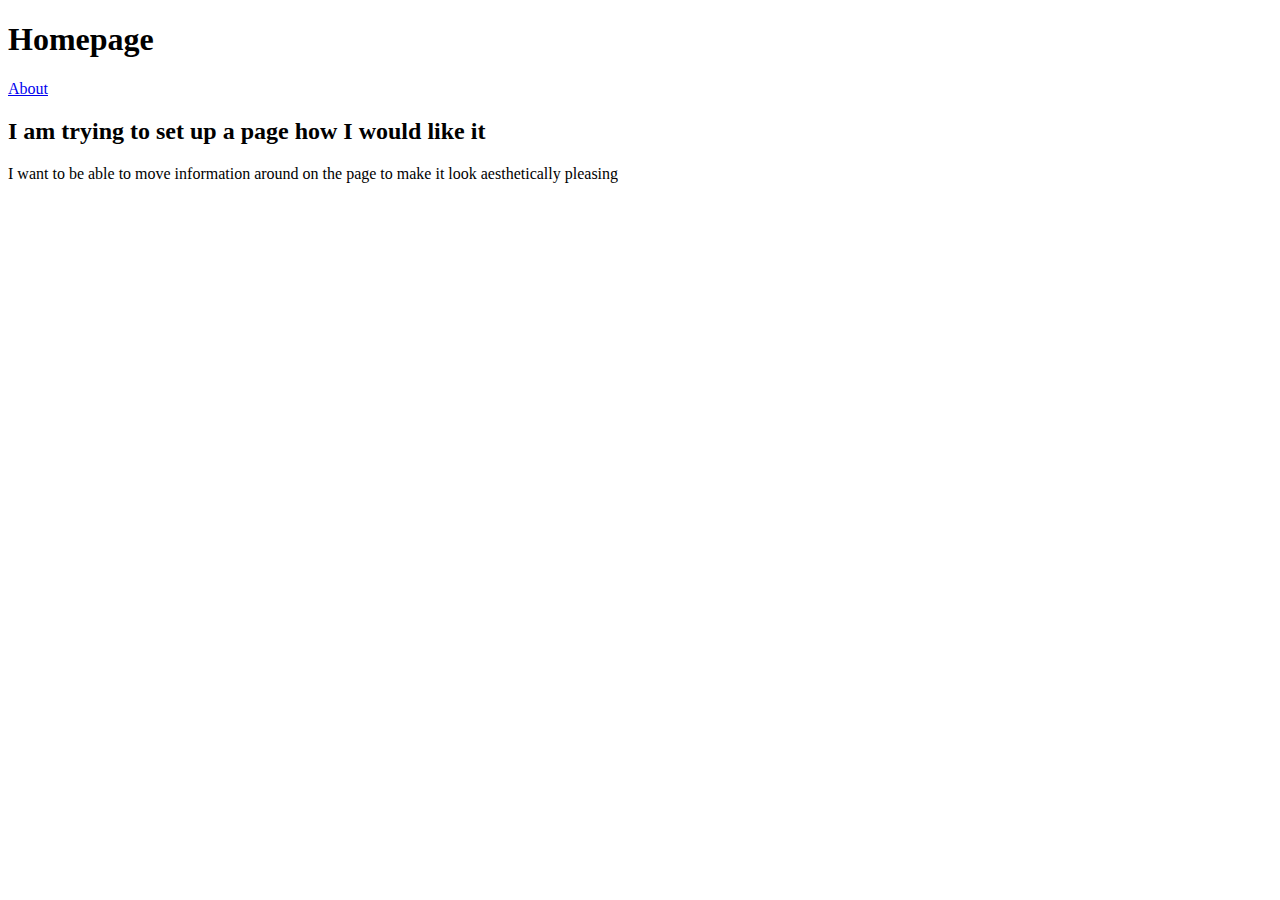
==== index.html @ 8fe758a9 "first commit" ====
<!DOCTYPE html>
<html lang="en">
<head>
    <meta charset="UTF-8">
    <meta http-equiv="X-UA-Compatible" content="IE=edge">
    <meta name="viewport" content="width=device-width, initial-scale=1.0">
    <title>Test Page</title>
</head>
<body>
    <h1>Homepage</h1>
	<a href="about.html">About</a>
    <h2>I am trying to set up a page how I would like it</h2>
    <p>I want to be able to move information around on the page to make it look aesthetically pleasing</p>
</body>
</html>
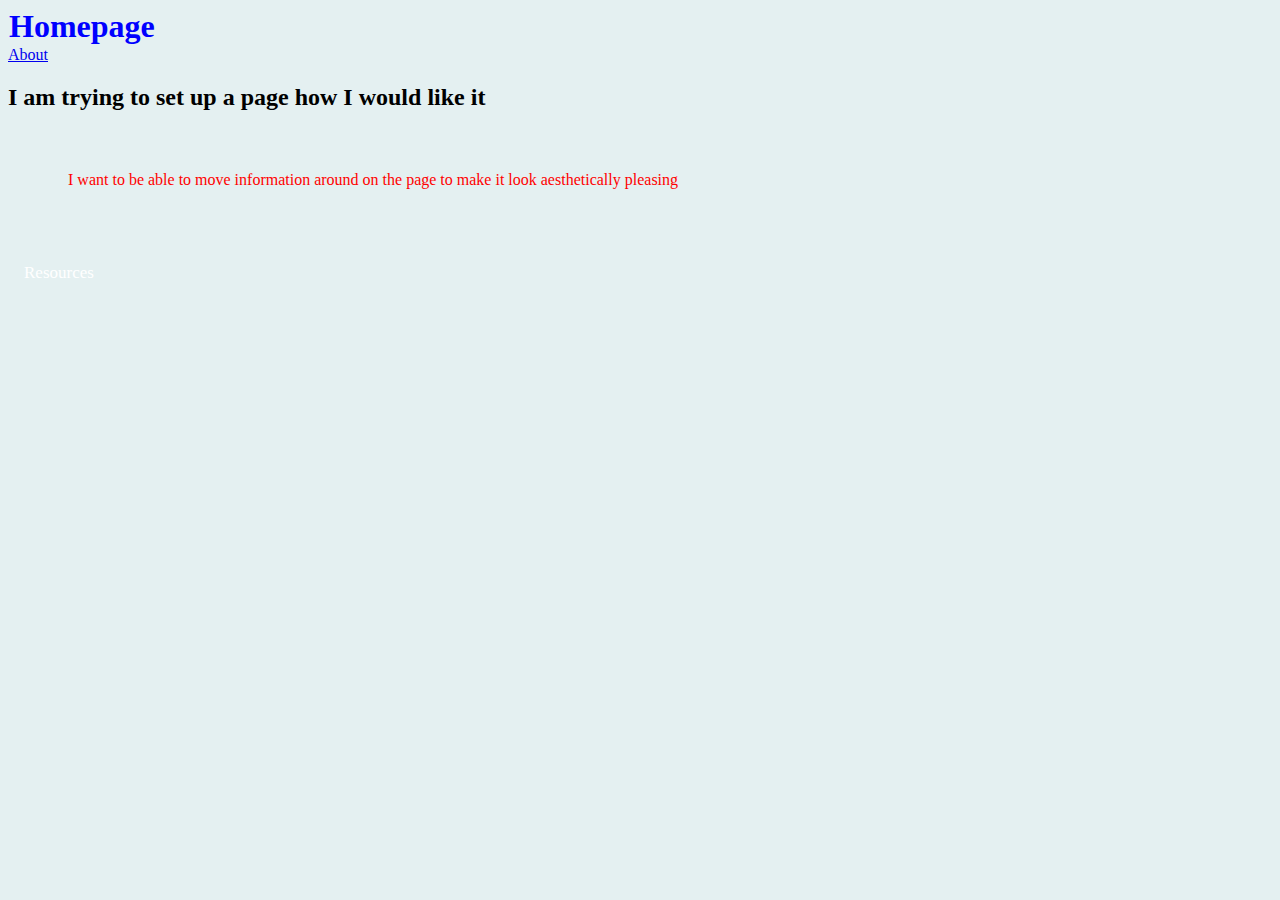
==== commit 571a1b27: "git commit -ammend" ====
--- a/index.html
+++ b/index.html
@@ -4,6 +4,7 @@
     <meta charset="UTF-8">
     <meta http-equiv="X-UA-Compatible" content="IE=edge">
     <meta name="viewport" content="width=device-width, initial-scale=1.0">
+    <link rel="stylesheet" href="style.css">
     <title>Test Page</title>
 </head>
 <body>
@@ -11,5 +12,16 @@
 	<a href="about.html">About</a>
     <h2>I am trying to set up a page how I would like it</h2>
     <p>I want to be able to move information around on the page to make it look aesthetically pleasing</p>
+
+    <div class="dropdown">
+        <button class="dropbtn">Resources</button>
+        <div class="dropdown-content">
+          <a href="#">Link 1</a>
+          <a href="#">Link 2</a>
+          <a href="#">Link 3</a>
+        </div>
+      </div>
+
+
 </body>
 </html> --- a/style.css
+++ b/style.css
@@ -0,0 +1,134 @@
+body {
+    background-color: rgb(228, 240, 241);
+  }
+  h1 {
+    color: blue;
+    margin: 1px;
+  }
+  p {
+    color: red;
+    margin: 60px;
+  }
+
+.center {
+    display: block;
+    margin-left: auto;
+    margin-right: auto;
+    width: 50%;
+  }
+
+/* Add a black background color to the top navigation */
+.topnav {
+  background-color: #333;
+  overflow: hidden;
+}
+
+/* Style the links inside the navigation bar */
+.topnav a {
+  float: left;
+  display: block;
+  color: #f2f2f2;
+  text-align: center;
+  padding: 14px 16px;
+  text-decoration: none;
+  font-size: 17px;
+}
+
+/* Add an active class to highlight the current page */
+.active {
+  background-color: #04AA6D;
+  color: white;
+}
+
+/* Hide the link that should open and close the topnav on small screens */
+.topnav .icon {
+  display: none;
+}
+
+/* Dropdown container - needed to position the dropdown content */
+.dropdown {
+  float: left;
+  overflow: hidden;
+}
+
+/* Style the dropdown button to fit inside the topnav */
+.dropdown .dropbtn {
+  font-size: 17px;
+  border: none;
+  outline: none;
+  color: white;
+  padding: 14px 16px;
+  background-color: inherit;
+  font-family: inherit;
+  margin: 0;
+}
+
+/* Style the dropdown content (hidden by default) */
+.dropdown-content {
+  display: none;
+  position: absolute;
+  background-color: #f9f9f9;
+  min-width: 160px;
+  box-shadow: 0px 8px 16px 0px rgba(0,0,0,0.2);
+  z-index: 1;
+}
+
+/* Style the links inside the dropdown */
+.dropdown-content a {
+  float: none;
+  color: black;
+  padding: 12px 16px;
+  text-decoration: none;
+  display: block;
+  text-align: left;
+}
+
+/* Add a dark background on topnav links and the dropdown button on hover */
+.topnav a:hover, .dropdown:hover .dropbtn {
+  background-color: #555;
+  color: white;
+}
+
+/* Add a grey background to dropdown links on hover */
+.dropdown-content a:hover {
+  background-color: #ddd;
+  color: black;
+}
+
+/* Show the dropdown menu when the user moves the mouse over the dropdown button */
+.dropdown:hover .dropdown-content {
+  display: block;
+}
+
+/* When the screen is less than 600 pixels wide, hide all links, except for the first one ("Home"). Show the link that contains should open and close the topnav (.icon) */
+@media screen and (max-width: 600px) {
+  .topnav a:not(:first-child), .dropdown .dropbtn {
+    display: none;
+  }
+  .topnav a.icon {
+    float: right;
+    display: block;
+  }
+}
+
+/* The "responsive" class is added to the topnav with JavaScript when the user clicks on the icon. This class makes the topnav look good on small screens (display the links vertically instead of horizontally) */
+@media screen and (max-width: 600px) {
+  .topnav.responsive {position: relative;}
+  .topnav.responsive a.icon {
+    position: absolute;
+    right: 0;
+    top: 0;
+  }
+  .topnav.responsive a {
+    float: none;
+    display: block;
+    text-align: left;
+  }
+  .topnav.responsive .dropdown {float: none;}
+  .topnav.responsive .dropdown-content {position: relative;}
+  .topnav.responsive .dropdown .dropbtn {
+    display: block;
+    width: 100%;
+    text-align: left;
+  }
+}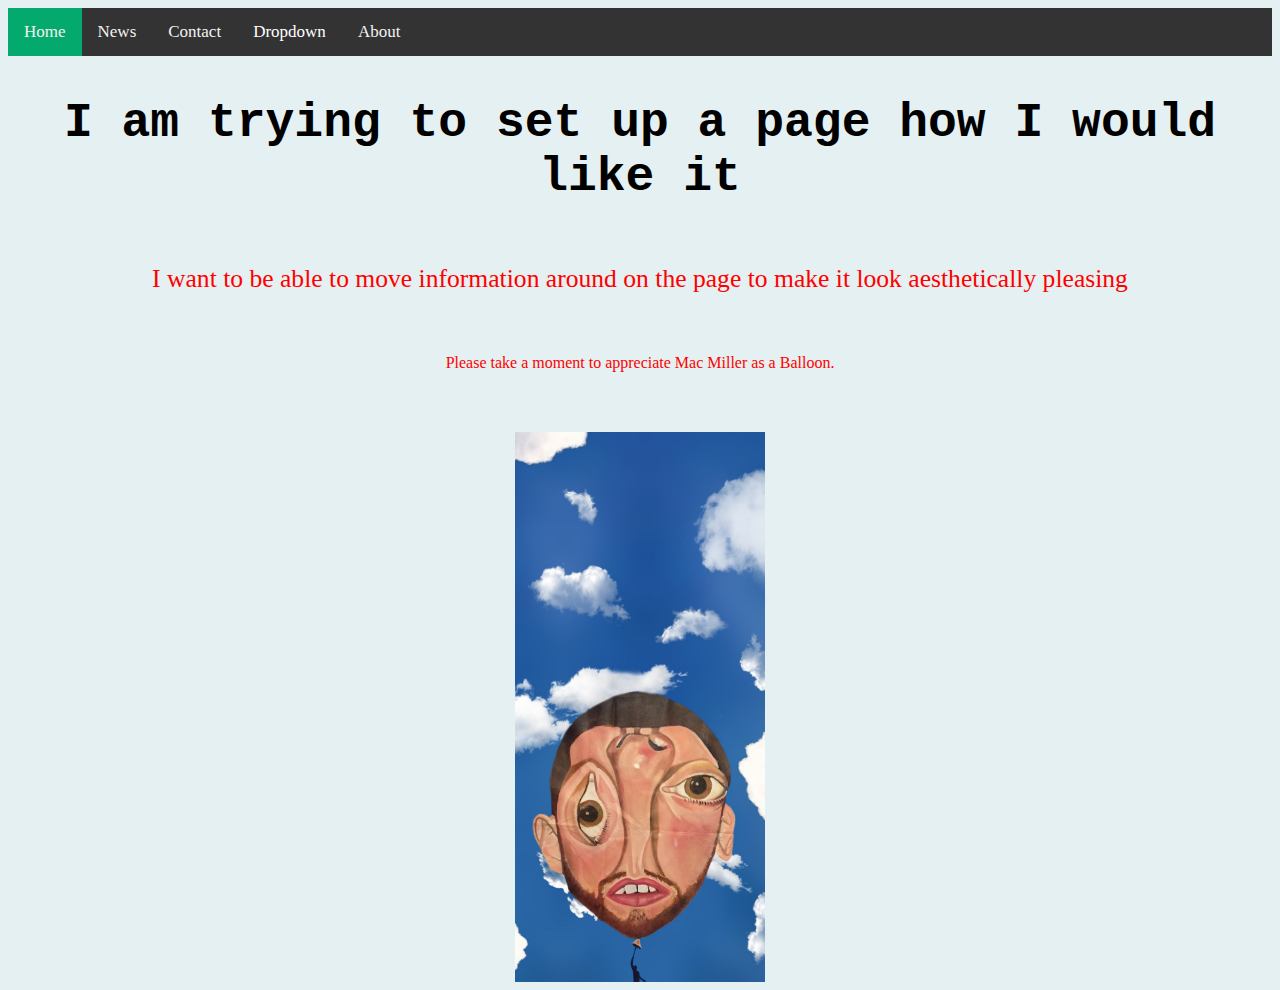
==== commit 5431e560: "yes" ====
--- a/index.html
+++ b/index.html
@@ -8,20 +8,34 @@
     <title>Test Page</title>
 </head>
 <body>
-    <h1>Homepage</h1>
-	<a href="about.html">About</a>
-    <h2>I am trying to set up a page how I would like it</h2>
-    <p>I want to be able to move information around on the page to make it look aesthetically pleasing</p>
+  <div class="topnav" id="myTopnav">
+    <a href="#home" class="active">Home</a>
+    <a href="#news">News</a>
+    <a href="#contact">Contact</a>
+    <div class="dropdown">
+      <button class="dropbtn">Dropdown
+        <i class="fa fa-caret-down"></i>
+      </button>
+      <div class="dropdown-content">
+        <a href="#">Option 1</a>
+        <a href="#">Gallery</a>
+        <a href="#">Contact Me</a>
+      </div>
+    </div>
+    <a href="about.html">About</a>
+    <a href="javascript:void(0);" class="icon" onclick="myFunction()">&#9776;</a>
+  </div>
 
-    <div class="dropdown">
-        <button class="dropbtn">Resources</button>
-        <div class="dropdown-content">
-          <a href="#">Link 1</a>
-          <a href="#">Link 2</a>
-          <a href="#">Link 3</a>
-        </div>
-      </div>
+    <h2 style="font-family:courier; text-align: center; font-size: 300%;">I am trying to set up a page how I would like it</h2>
+    <p style="text-align: center; font-size: 160%;">I want to be able to move information around on the page to make it look aesthetically pleasing</p>
+    <p style="text-align: center">Please take a moment to appreciate Mac Miller as a Balloon.</p>
+    <img src="1HAG2WN.jpg" alt="Mac as a Balloon" class="center" style="width:250px;height:550px;" usemap="#workmap">
+    <map name="workmap">
+      <area shape="circle" coords="125, 375, 110" alt ="Mac's Website" href="https://www.macmillerswebsite.com/">
+    </map>
 
 
+
+    
 </body>
 </html> --- a/style.css
+++ b/style.css
@@ -10,6 +10,7 @@
     margin: 60px;
   }
 
+
 .center {
     display: block;
     margin-left: auto;
@@ -21,6 +22,7 @@
 .topnav {
   background-color: #333;
   overflow: hidden;
+
 }
 
 /* Style the links inside the navigation bar */
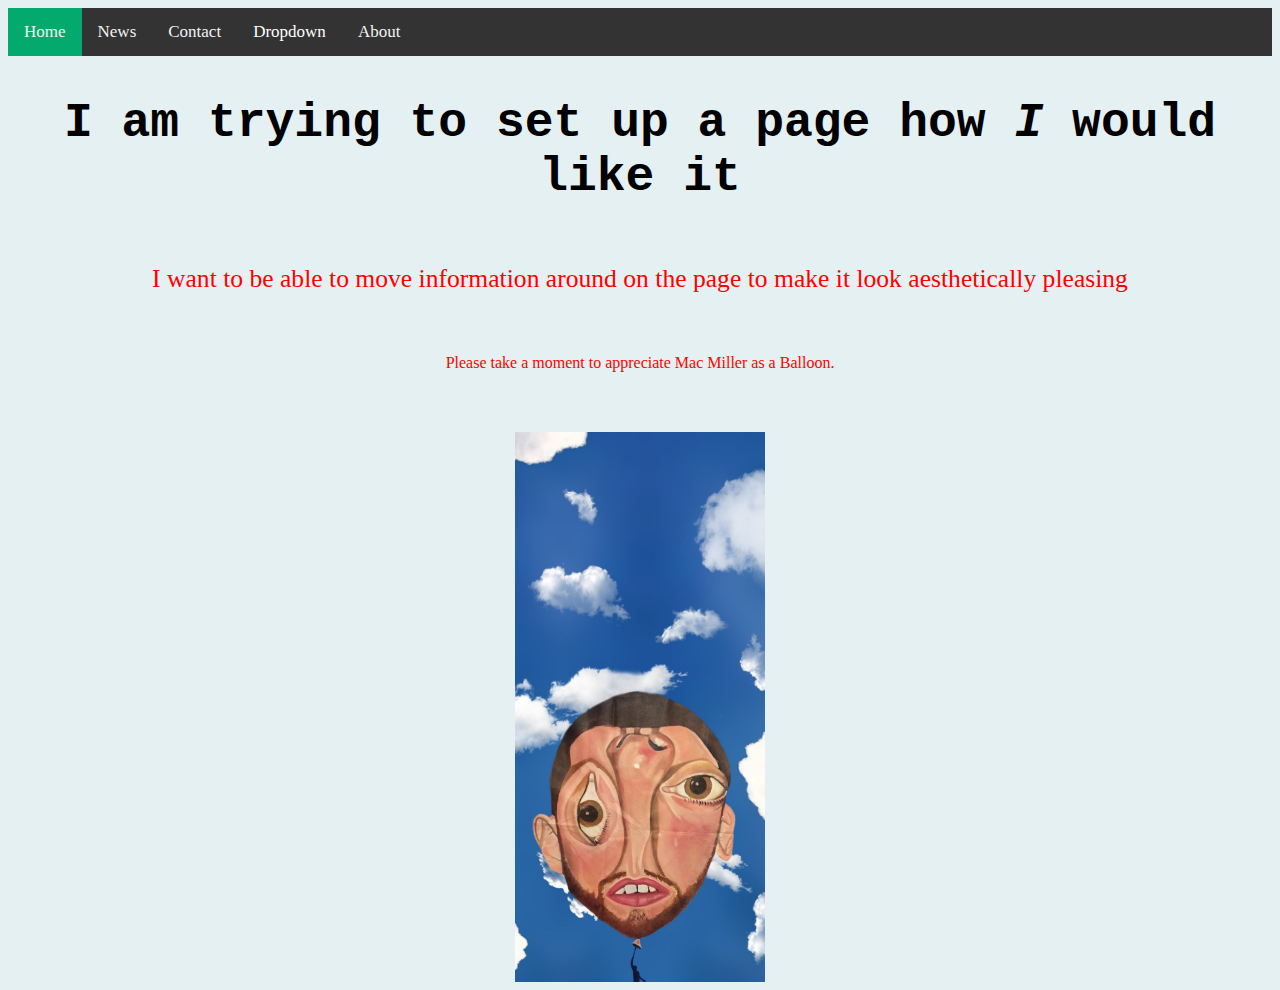
==== commit d1efe059: "yes2" ====
--- a/index.html
+++ b/index.html
@@ -26,7 +26,7 @@
     <a href="javascript:void(0);" class="icon" onclick="myFunction()">&#9776;</a>
   </div>
 
-    <h2 style="font-family:courier; text-align: center; font-size: 300%;">I am trying to set up a page how I would like it</h2>
+    <h2 style="font-family:courier; text-align: center; font-size: 300%;">I am trying to set up a page how <i>I</i> would like it</h2>
     <p style="text-align: center; font-size: 160%;">I want to be able to move information around on the page to make it look aesthetically pleasing</p>
     <p style="text-align: center">Please take a moment to appreciate Mac Miller as a Balloon.</p>
     <img src="1HAG2WN.jpg" alt="Mac as a Balloon" class="center" style="width:250px;height:550px;" usemap="#workmap">
